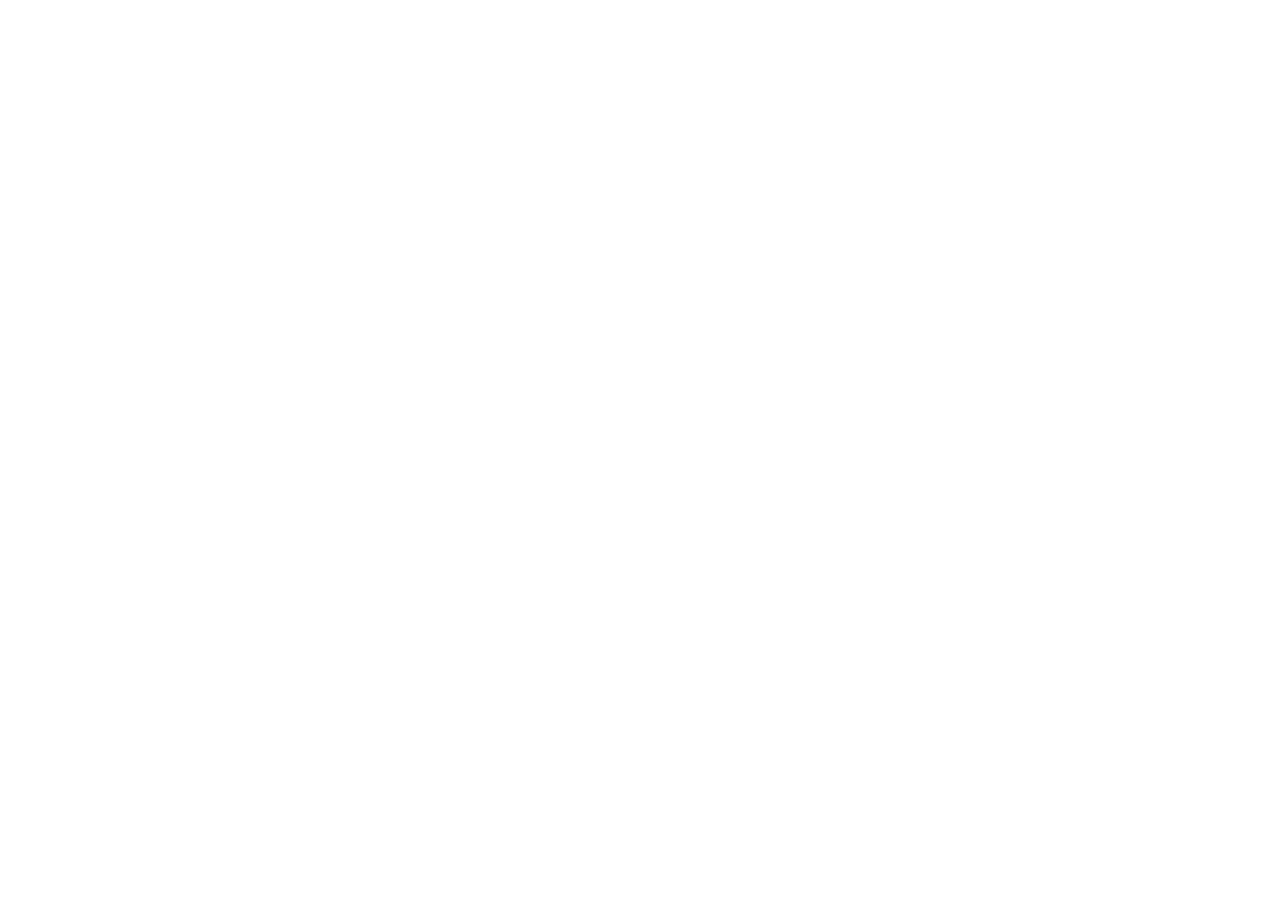
==== animation.html @ cf92b27c "idk" ====
<!doctype html>
<html class="no-js" lang="en">

<head>
  <meta charset="utf-8">
  <title>NYC</title>
  <meta name="description" content="kjenfjkrenf">
  <meta name="viewport" content="width=device-width, initial-scale=1">

  <meta property="og:title" content="">
  <meta property="og:type" content="">
  <meta property="og:url" content="">
  <meta property="og:image" content="">

  <link rel="manifest" href="site.webmanifest">
  <link rel="apple-touch-icon" href="icon.png">
  <!-- Place favicon.ico in the root directory -->

  <link rel="stylesheet" href="css/normalize.css">
  <link rel="stylesheet" href="css/main.css">

  <meta name="theme-color" content="#fafafa">
</head>

<style>
    body {
        background-image: url("https://blogger.googleusercontent.com/img/b/R29vZ2xl/AVvXsEhQnRB_A4UJbn8Bc3jzSHRd_kc-dE-S26o3tKVT5TL4P4YFzV9XQktLJqrX8sGJPeO-_U8r9bin2G4y6xaStkud5sBCVkWmQ_KNCFBcNTM71Cq254Pqlq9-fJts8iQ4WBYrwMOyYA6f2K7QPF_thJs_-7j6jogUe1JvuXVfthDTc36Hm8urEwW_wxqbTw/s7680/NEW-YORK-WALLPAPER-562023.jpg");
        background-size: cover;
        background-position: center;
        background-repeat: no-repeat;
        height: 100vh;
        margin: 0;
    }
  </style>
  <div class="object">
    <div class="object-rope"></div>
    <div class="object-shape"> </div>

  </html>
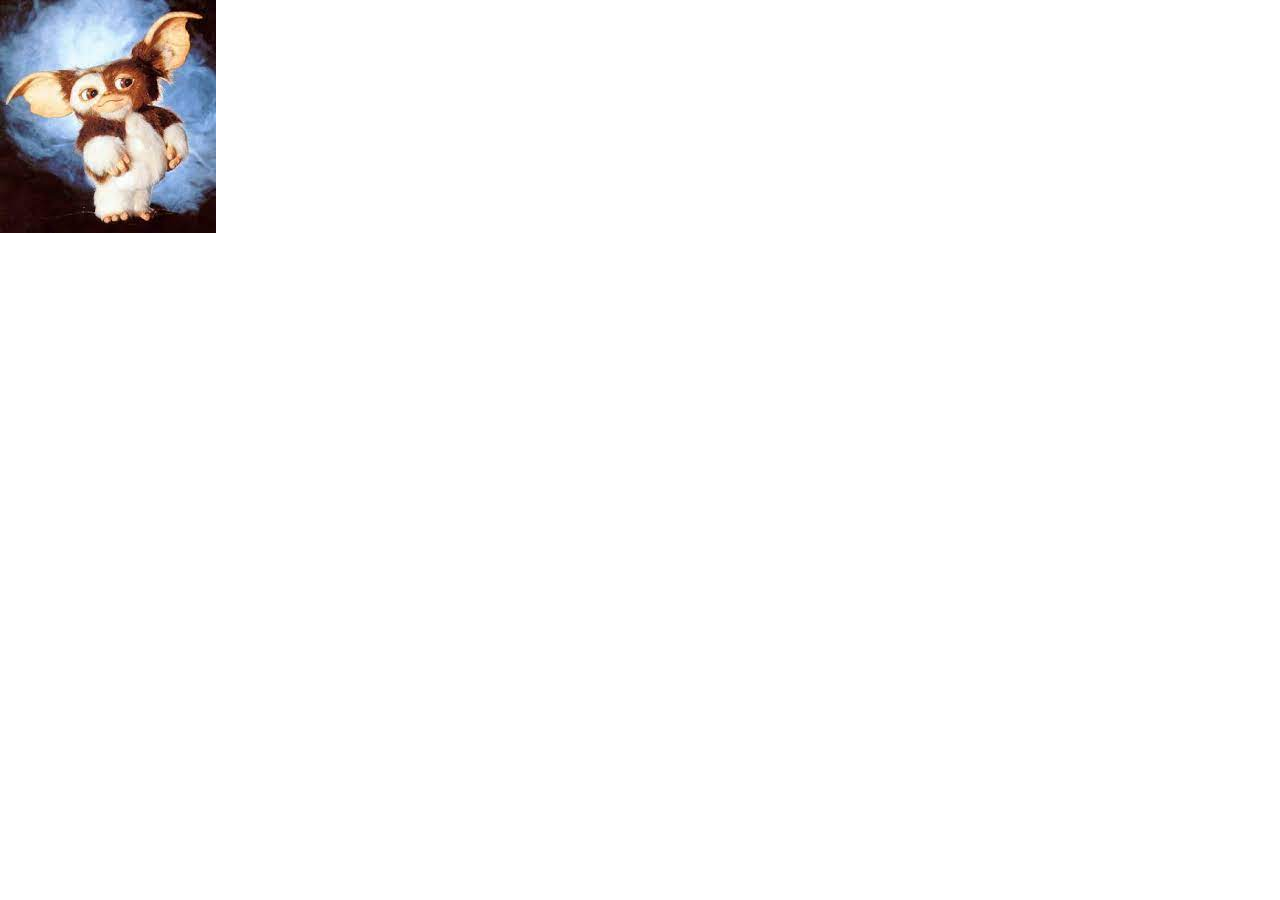
==== commit 1976209e: "img" ====
--- a/animation.html
+++ b/animation.html
@@ -21,7 +21,7 @@
 
   <meta name="theme-color" content="#fafafa">
 </head>
-
+<body>
 <style>
     body {
         background-image: url("https://blogger.googleusercontent.com/img/b/R29vZ2xl/AVvXsEhQnRB_A4UJbn8Bc3jzSHRd_kc-dE-S26o3tKVT5TL4P4YFzV9XQktLJqrX8sGJPeO-_U8r9bin2G4y6xaStkud5sBCVkWmQ_KNCFBcNTM71Cq254Pqlq9-fJts8iQ4WBYrwMOyYA6f2K7QPF_thJs_-7j6jogUe1JvuXVfthDTc36Hm8urEwW_wxqbTw/s7680/NEW-YORK-WALLPAPER-562023.jpg");
@@ -35,5 +35,7 @@
   <div class="object">
     <div class="object-rope"></div>
     <div class="object-shape"> </div>
-
+    <img src="./starter-site-22-main/img/giz2.jpg" alt="">
+  </div>
+  </body>
   </html>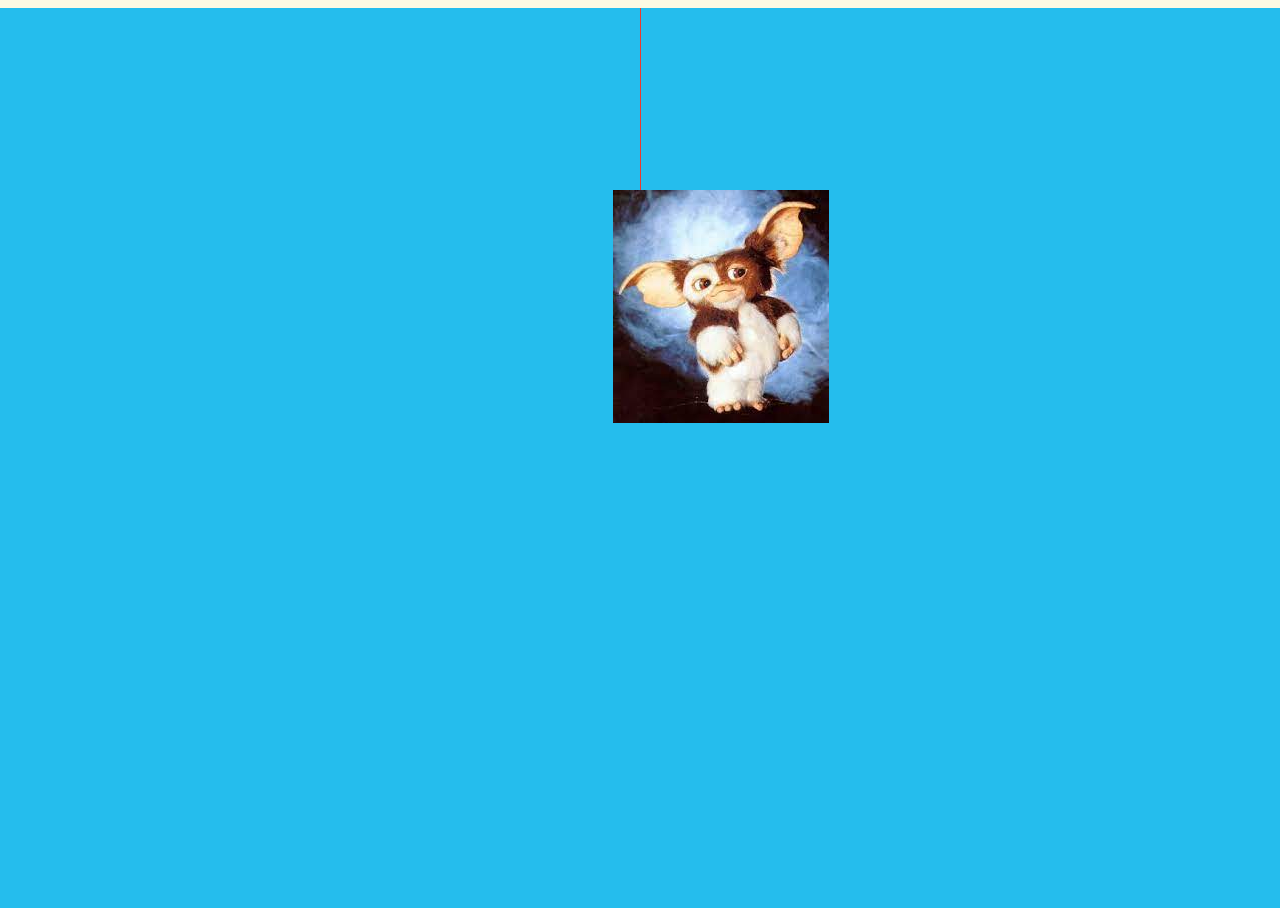
==== commit 429a40d1: "image moving" ====
--- a/animation.html
+++ b/animation.html
@@ -34,8 +34,9 @@
   </style>
   <div class="object">
     <div class="object-rope"></div>
-    <div class="object-shape"> </div>
-    <img src="./starter-site-22-main/img/giz2.jpg" alt="">
+    <div class="object-shape">
+      <img src="./img/giz2.jpg" alt="">
+    </div>
   </div>
   </body>
   </html>--- a/css/main.css
+++ b/css/main.css
@@ -0,0 +1,50 @@
+/* Place CSS styles here */
+@keyframes sway  {
+    0% { transform: rotate(8deg); }
+    50% { transform: rotate(-8deg); }
+    100% { transform: rotate(8deg); }
+}
+
+body {
+  width: 100%;
+  background: #25bded;
+  border-top: 8px solid #fdfae3;
+}
+
+.object {
+  animation: sway 2.4s infinite;
+  animation-timing-function: ease-in-out;
+  -webkit-transform-origin: top;
+  -moz-transform-origin: top;
+  transform-origin: top;
+}
+
+.object-shape {
+  width: 54px;
+  height: 54px;
+  display: block;
+  background-color: #eb3b2e;
+  margin: 0 auto;
+  position: relative;
+  
+}
+
+.object-rope {
+  height: 182px;
+  width: 1px;
+  background-color: #eb3b2e;
+  content:"";
+  display: block;
+  margin-left: 50%;
+  bottom: 54px;
+}
+
+.object-rope {
+  height: 182px;
+  width: 1px;
+  background-color: #eb3b2e;
+  content:"";
+  display: block;
+  margin-left: 50%;
+  bottom: 54px;
+}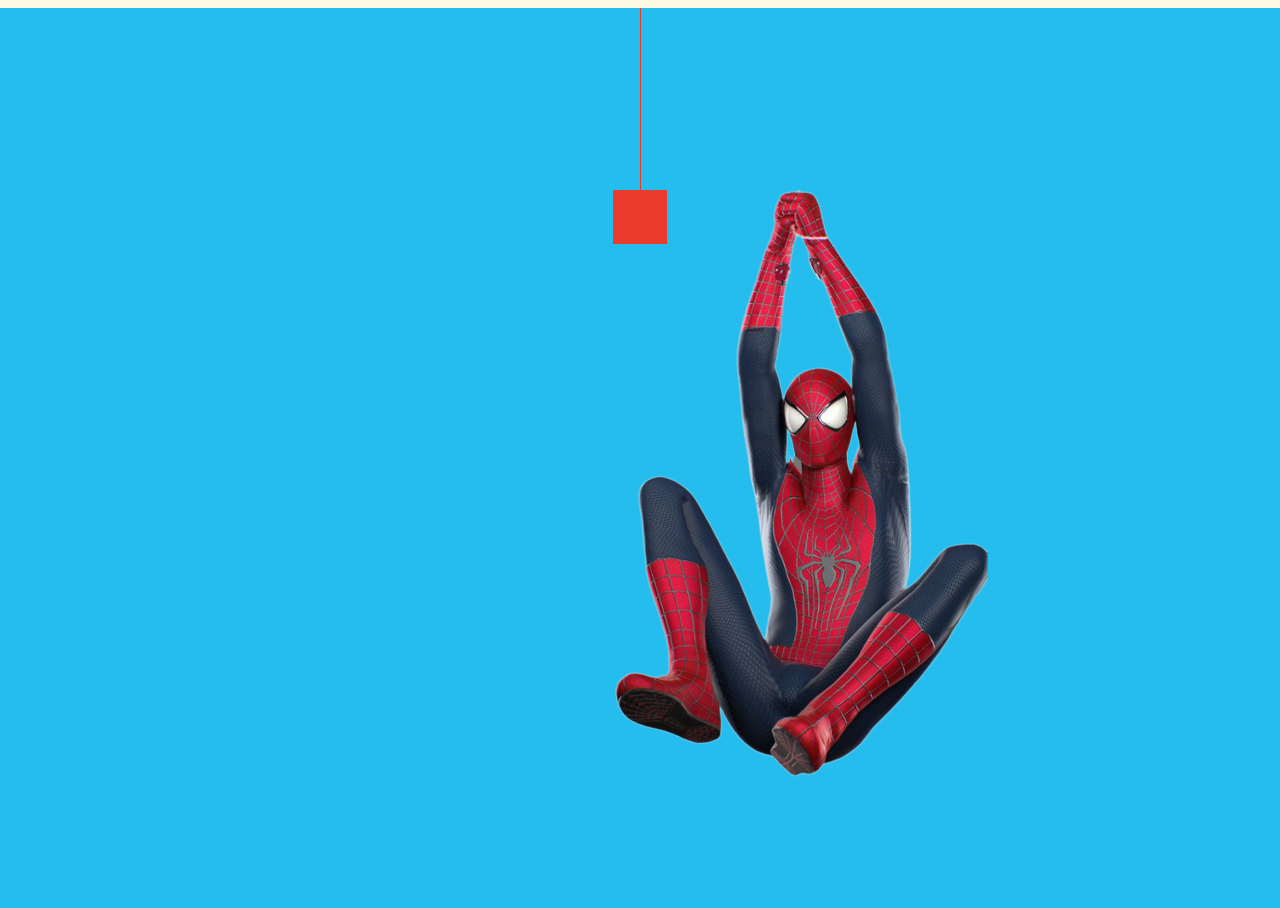
==== commit 12477983: "spiderman img" ====
--- a/animation.html
+++ b/animation.html
@@ -35,7 +35,7 @@
   <div class="object">
     <div class="object-rope"></div>
     <div class="object-shape">
-      <img src="./img/giz2.jpg" alt="">
+      <img src="./img/ddd.png" alt="">
     </div>
   </div>
   </body>
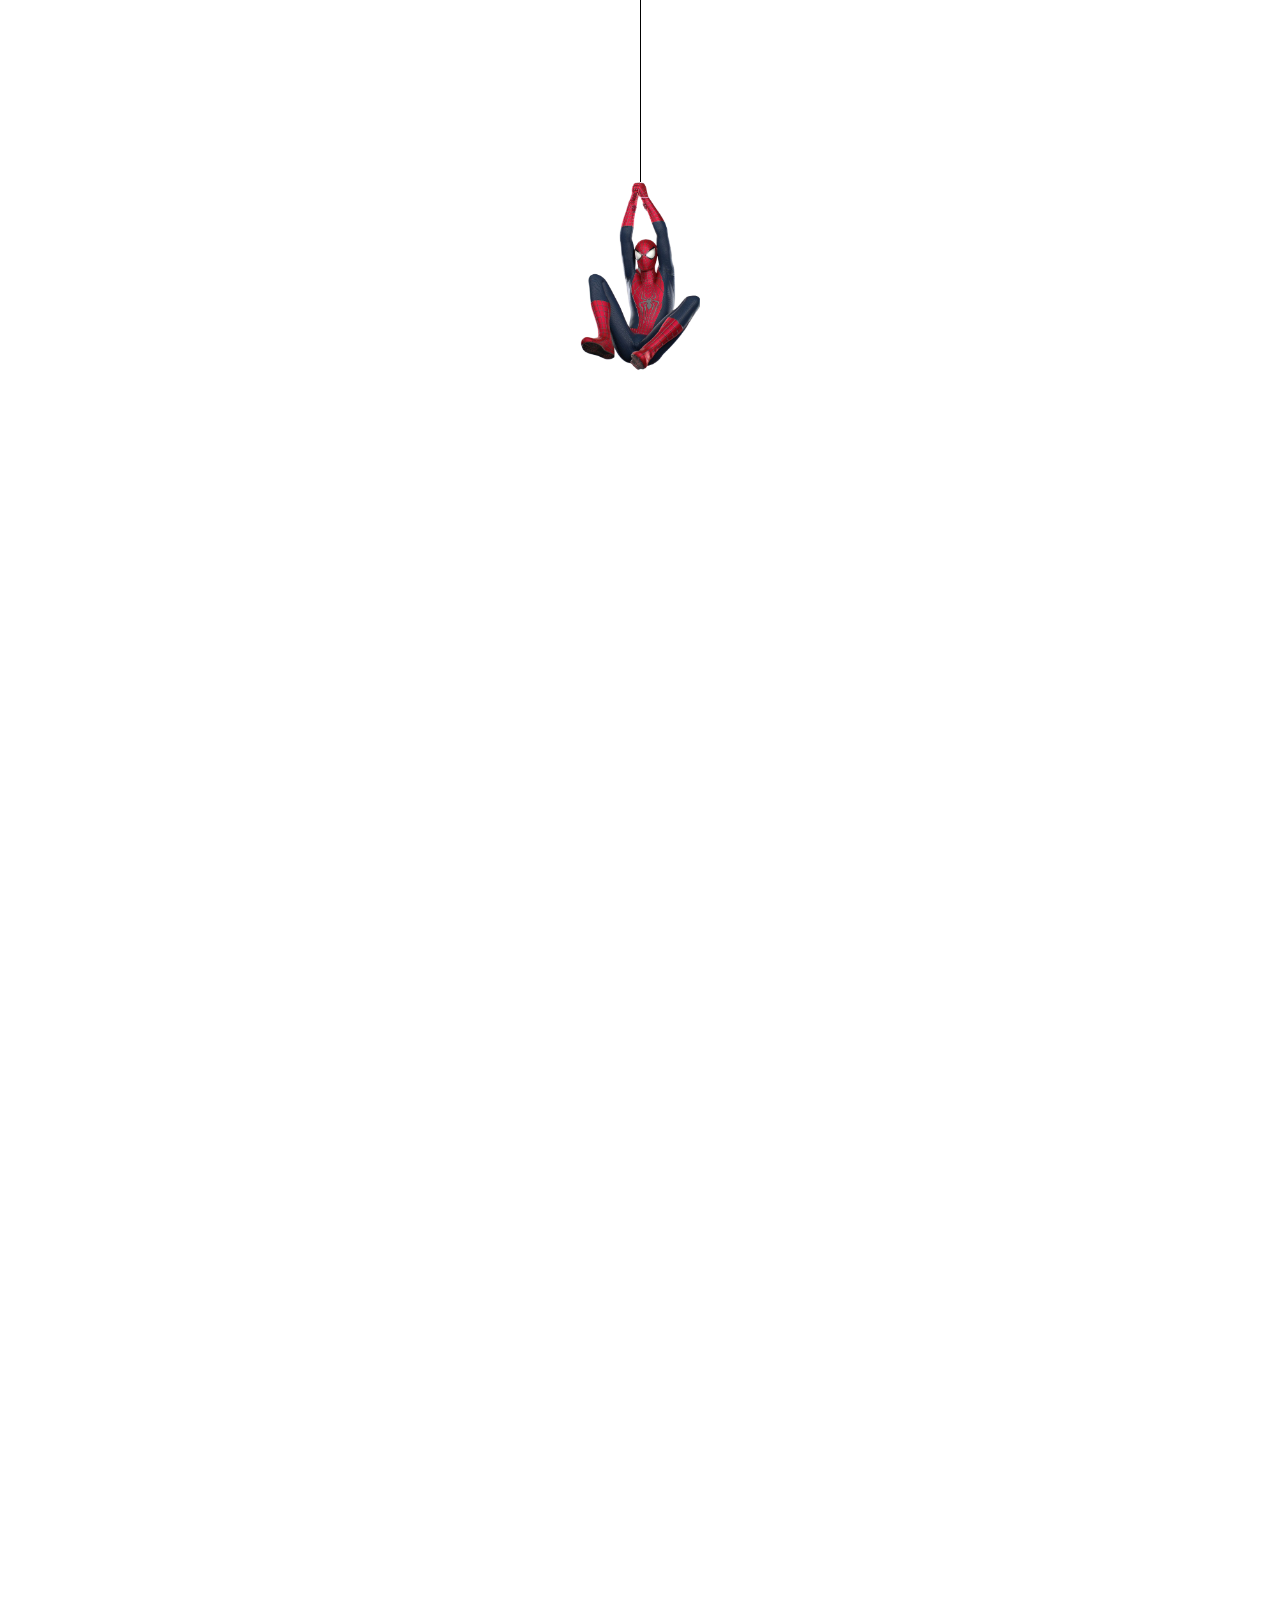
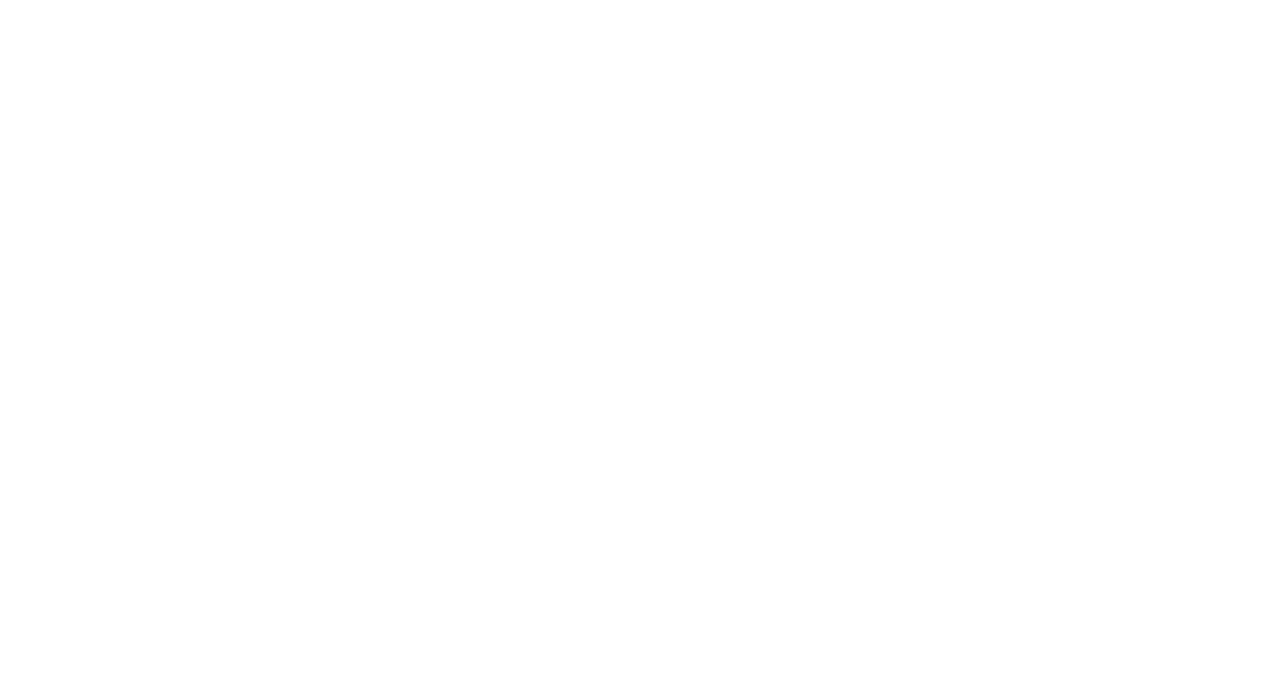
==== commit 41437923: "comic bubble" ====
--- a/animation.html
+++ b/animation.html
@@ -38,5 +38,9 @@
       <img src="./img/ddd.png" alt="">
     </div>
   </div>
+  <div class="fade-element">
+    <img src="./img/comic.png">
+  </div>
+
   </body>
   </html>--- a/css/main.css
+++ b/css/main.css
@@ -5,11 +5,6 @@
     100% { transform: rotate(8deg); }
 }
 
-body {
-  width: 100%;
-  background: #25bded;
-  border-top: 8px solid #fdfae3;
-}
 
 .object {
   animation: sway 2.4s infinite;
@@ -20,31 +15,33 @@
 }
 
 .object-shape {
-  width: 54px;
+  width: 120px;
   height: 54px;
   display: block;
-  background-color: #eb3b2e;
   margin: 0 auto;
   position: relative;
   
 }
 
+.object-shape img {
+  width: 120px;
+
+}
+
 .object-rope {
   height: 182px;
   width: 1px;
-  background-color: #eb3b2e;
+  background-color: #000000;
   content:"";
   display: block;
   margin-left: 50%;
   bottom: 54px;
 }
 
-.object-rope {
-  height: 182px;
-  width: 1px;
-  background-color: #eb3b2e;
-  content:"";
-  display: block;
-  margin-left: 50%;
-  bottom: 54px;
-}+.fade-element {
+  opacity: 0;
+  background-color: peachpuff;
+  display: inline-flex;
+  padding: 20px;
+  animation: fadeInFadeOut 2s infinite;
+}
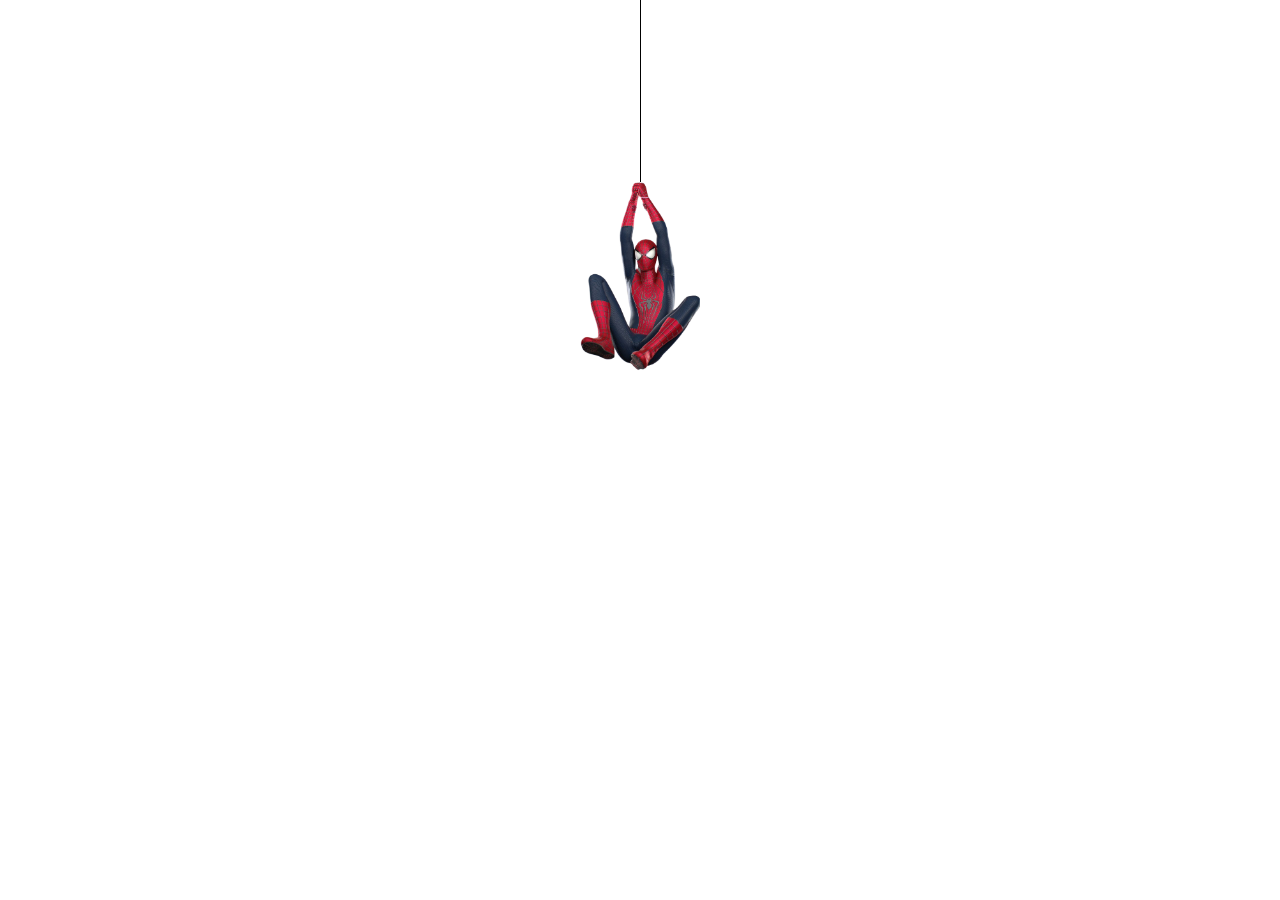
==== commit 6f9dcb52: "text bubble" ====
--- a/animation.html
+++ b/animation.html
@@ -41,6 +41,7 @@
   <div class="fade-element">
     <img src="./img/comic.png">
   </div>
+  <script src="./js/main.js"></script>
 
   </body>
   </html>--- a/css/main.css
+++ b/css/main.css
@@ -39,9 +39,18 @@
 }
 
 .fade-element {
+  width:200px;
+  height: 200px;
   opacity: 0;
-  background-color: peachpuff;
   display: inline-flex;
-  padding: 20px;
-  animation: fadeInFadeOut 2s infinite;
+  padding: 10px;
+  position: absolute;
+  top: 33%;
+  left: 55%;
+  transform: translateY(-50%);
 }
+
+.fade-element.visible {
+  opacity: 1;
+}
+
